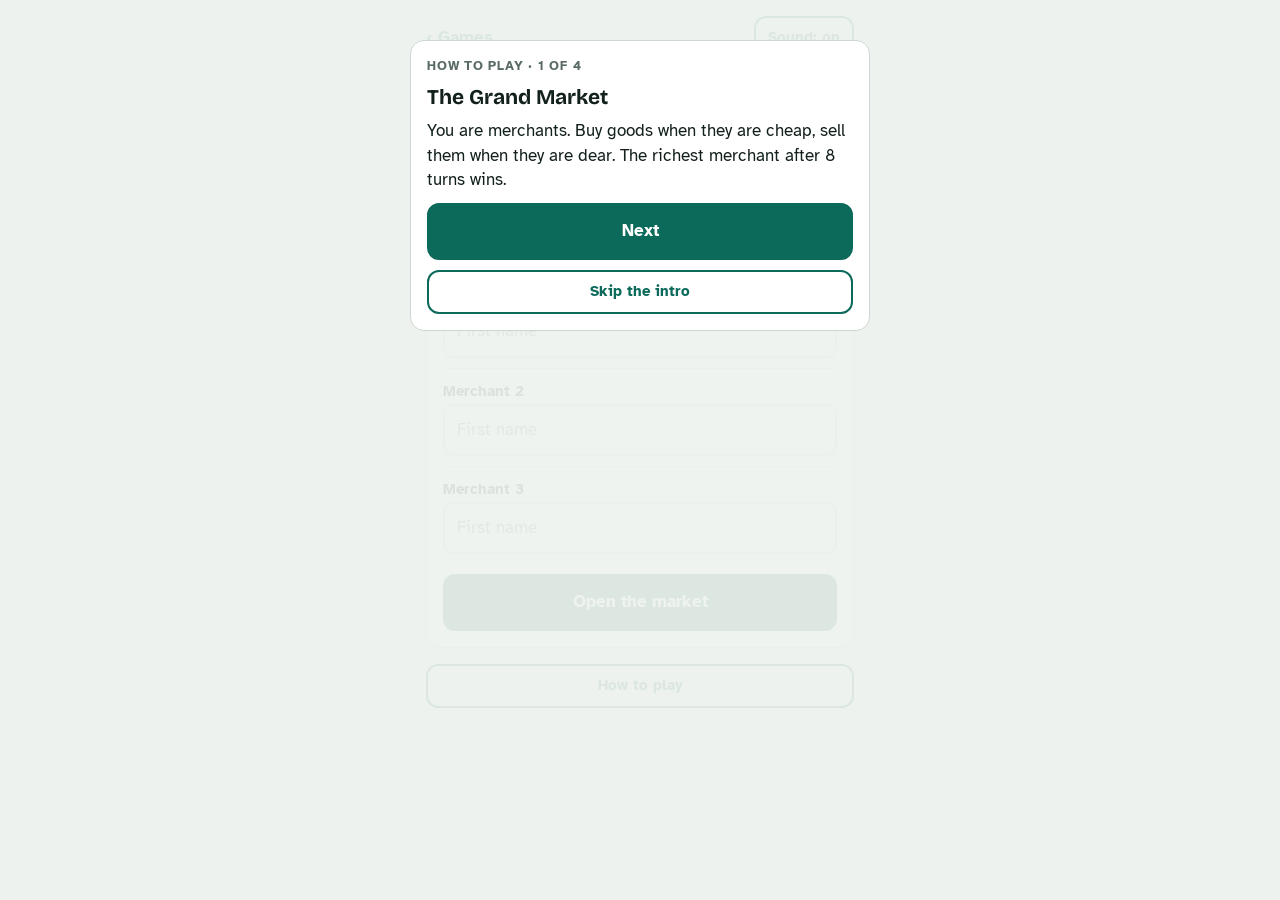
==== market.html @ 989e08fb "Add the web companion: The Lost Temple, Save the Village, The Grand Market Co-Authored-By: Claude Fa" ====
<!DOCTYPE html><html lang="en"><head><meta charset="utf-8"><meta name="viewport" content="width=device-width, initial-scale=1"><title>The Grand Market</title><link href="https://fonts.googleapis.com/css2?family=Atkinson+Hyperlegible:wght@400;700&family=Bricolage+Grotesque:opsz,wght@12..96,600;12..96,800&display=swap" rel="stylesheet"><link rel="stylesheet" href="shared.css">
<style>
.top button{width:auto;flex:0 0 auto}
.top a{min-height:44px;display:flex;align-items:center}
.prices{display:flex;flex-direction:column}
.prow{display:grid;grid-template-columns:44px 1fr auto 76px;gap:10px;align-items:center;padding:8px 0;border-top:1px solid var(--line)}
.prow:first-child{border-top:0}
.badge{width:44px;height:44px;border-radius:10px;border:2px solid var(--ink);display:flex;align-items:center;justify-content:center;font-family:var(--display);font-weight:800;font-size:22px}
.gname{font-weight:700}
.prow .pill{justify-self:end;text-align:center;min-width:64px}
.stat{display:flex;justify-content:space-between;align-items:baseline;gap:10px}
.cargo{display:flex;flex-wrap:wrap;gap:6px}
.qty{display:flex;flex-wrap:wrap;gap:8px}
.qty button{flex:1 1 44px;min-width:44px;min-height:48px;padding:8px}
.goodbtn{display:flex;justify-content:space-between;align-items:center;gap:6px;text-align:left}
.goodbtn span:last-child{font-family:var(--display);font-size:20px}
.write{border:2px dashed var(--line);border-radius:10px;padding:8px 10px;font-weight:700}
.arrow{font-family:var(--display);font-weight:800;font-size:24px;font-variant-numeric:tabular-nums}
.rank{display:flex;justify-content:space-between;align-items:baseline;gap:10px}
.rank .num{color:var(--ink)}
.rank.first .num,.rank.first h3{color:var(--gold)}
.foot{display:flex;flex-direction:column;gap:10px}
[hidden]{display:none!important}
</style></head><body><main class="wrap">

<div class="top"><a href="index.html">&lsaquo; Games</a><button class="ghost small" data-mute>Sound: on</button></div>
<h1>The Grand Market</h1>

<!-- 1. Setup -->
<section class="view on" id="v-setup">
  <div class="card">
    <p class="eyebrow">Getting ready</p>
    <h2>How many merchants?</h2>
    <div class="row" id="count">
      <button class="ghost" data-n="2">2</button><button class="ghost on" data-n="3">3</button><button class="ghost" data-n="4">4</button>
    </div>
    <p class="muted small" id="finn-note" hidden>With 2 players, the phone plays a third merchant: Old Finn.</p>
    <div id="names" class="list"></div>
    <button id="go">Open the market</button>
  </div>
</section>

<!-- Pass the phone (used before every private screen) -->
<section class="view" id="v-pass">
  <div class="card goldbox">
    <p class="eyebrow" id="pass-eye"></p>
    <h2 id="pass-title"></h2>
    <p id="pass-text"></p>
    <button id="pass-btn"></button>
  </div>
</section>

<!-- Secret contract, read once at the start -->
<section class="view" id="v-contract">
  <div class="card">
    <p class="eyebrow" id="ct-eye"></p>
    <h2>Your secret contract</h2>
    <p id="ct-text"></p>
    <p class="muted small">Keep it secret. You can read it again on your private screen.</p>
    <button id="ct-hide">Hide and pass the phone</button>
  </div>
</section>

<!-- 2. Public prices -->
<section class="view" id="v-prices">
  <p class="turn" id="pr-turn"></p>
  <div class="card alertbox" id="pr-news" hidden>
    <p class="eyebrow">Market news</p>
    <p id="pr-news-text"></p>
  </div>
  <div class="card">
    <p class="eyebrow">Prices this turn</p>
    <div class="prices" id="pr-table"></div>
    <p class="small"><b>Copy these 4 prices into the book.</b> Everyone buys and sells at these prices this turn.</p>
  </div>
  <div class="card" id="pr-income" hidden>
    <p>Your stall earns 2 gold. The phone has added it for every merchant.</p>
  </div>
  <button id="pr-go">Start the secret orders</button>
</section>

<!-- 3. Private order screen -->
<section class="view" id="v-private">
  <p class="turn" id="pv-turn"></p>
  <div class="card">
    <div class="stat"><p class="eyebrow">Your gold</p><p class="num" id="pv-gold"></p></div>
    <div class="stat"><p class="eyebrow">Your cargo</p><p class="small muted" id="pv-room"></p></div>
    <div class="cargo" id="pv-cargo"></div>
    <button class="ghost small" id="pv-ct-btn">See my contract again</button>
    <p class="small" id="pv-ct" hidden></p>
  </div>
  <div class="card goldbox">
    <p class="eyebrow">Your private rumor</p>
    <p id="pv-rumor"></p>
    <p class="muted small" id="pv-rumor-note"></p>
  </div>
  <div class="card">
    <p class="eyebrow">Your one order this turn</p>
    <div class="row" id="pv-kind">
      <button class="ghost" data-k="B">Buy</button><button class="ghost" data-k="S">Sell</button><button class="ghost" data-k="P">Pass</button>
    </div>
    <div id="pv-step-good" hidden>
      <label id="pv-good-label"></label>
      <div class="grid2" id="pv-goods"></div>
    </div>
    <div id="pv-step-qty" hidden>
      <label>How many units?</label>
      <div class="qty" id="pv-qty"></div>
    </div>
    <p id="pv-sum" class="write" hidden></p>
    <button id="pv-lock" disabled>Lock in my order</button>
  </div>
</section>

<!-- 4. Reveal -->
<section class="view" id="v-reveal">
  <p class="turn" id="rv-turn"></p>
  <div id="rv-list" class="view on"></div>
  <p class="muted small">The phone keeps the true gold and cargo. Write the dashed line on your row in the book.</p>
  <button id="rv-go"></button>
</section>

<!-- 5. The market reacts -->
<section class="view" id="v-market">
  <p class="turn">The market reacts</p>
  <div class="card"><div class="list" id="mk-list"></div></div>
  <button id="mk-go"></button>
</section>

<!-- 6. Final -->
<section class="view" id="v-final">
  <p class="turn">The market closes</p>
  <div class="card goldbox">
    <p class="eyebrow">Final ranking</p>
    <div class="list" id="fn-rank"></div>
  </div>
  <div id="fn-detail" class="view on"></div>
  <button id="fn-card">Make the winner's card</button>
</section>

<div class="foot">
  <button class="ghost small" id="howto">How to play</button>
  <button class="ghost small" id="newgame" hidden>New game</button>
</div>

</main><script src="shared.js"></script><script>
(function(){
"use strict";
var $=GN.$, $$=GN.$$, esc=GN.esc;

/* ---------- Rules: every number of the game lives here ---------- */
var RULES={turns:8, startGold:12, income:2, cargoMax:6, buyMax:3, priceMin:1, priceMax:9,
           startLow:3, startHigh:6, bonus:10, need:3, newsChance:0.45, shock:2, rumorTruth:0.75, pressureCap:2};
var GOODS=[{k:'P',name:'Pepper'},{k:'S',name:'Silk'},{k:'T',name:'Tea'},{k:'W',name:'Wool'}];
var KEYS=GOODS.map(function(g){return g.k});
var NAME={};GOODS.forEach(function(g){NAME[g.k]=g.name});
var NEWS_UP=['A ship sank: {g} will be rare next turn.','A storm closed the mountain road: {g} will be rare next turn.','The queen ordered a feast: everyone will want {g} next turn.'];
var NEWS_DOWN=['A big caravan is coming: there will be lots of {g} next turn.','Three ships are sailing in, full of {g}.','A great harvest: {g} will be easy to find next turn.'];
var HOWTO=[
 'You are merchants. Buy goods when they are cheap, sell them when they are dear. The richest merchant after 8 turns wins.',
 'Each turn, the phone shows the 4 prices to everyone. Copy them into the price table in the book and look for trends.',
 'Then the phone goes around. In secret, each merchant reads a private rumor and picks <b>one</b> order: Buy, Sell or Pass.',
 'All orders are revealed together. Then the market reacts: goods that were bought get dearer, goods that were sold get cheaper.'];

var G=null;        /* the game state, kept in memory only */
var count=3;

/* ---------- small helpers ---------- */
function show(id){$$('main>section.view').forEach(function(v){v.classList.toggle('on',v.id===id)});window.scrollTo(0,0)}
function clamp(v,a,b){return Math.max(a,Math.min(b,v))}
function emptyHold(){var o={};KEYS.forEach(function(k){o[k]=0});return o}
function held(p){return KEYS.reduce(function(s,k){return s+p.cargo[k]},0)}
function units(n){return n+(n===1?' unit':' units')}
function signed(n){return (n>0?'+':'')+n}
function cargoText(p){var a=KEYS.filter(function(k){return p.cargo[k]>0}).map(function(k){return p.cargo[k]+' '+NAME[k]});return a.length?a.join(', '):'empty'}
function cargoShort(p){var a=KEYS.filter(function(k){return p.cargo[k]>0}).map(function(k){return p.cargo[k]+k});return a.length?a.join(' '):'empty'}
function contractText(c){return c==='MIX'
  ?'End the game with at least one unit of three different goods in your cargo: +'+RULES.bonus+' gold.'
  :'End the game with at least '+RULES.need+' units of '+NAME[c]+' in your cargo: +'+RULES.bonus+' gold.'}
function contractMet(p){if(!p.contract)return false;
  if(p.contract==='MIX')return KEYS.filter(function(k){return p.cargo[k]>0}).length>=3;
  return p.cargo[p.contract]>=RULES.need}
function maxBuy(p,k){return Math.max(0,Math.min(RULES.buyMax,RULES.cargoMax-held(p),Math.floor(p.gold/G.price[k])))}
function humans(){return G.players.filter(function(p){return !p.bot})}

/* pass-the-phone screen */
function pass(eye,title,text,label,fn){$('#pass-eye').textContent=eye;$('#pass-title').textContent=title;$('#pass-text').textContent=text;
  var b=$('#pass-btn');b.textContent=label;b.onclick=function(){GN.beep('tap');fn()};show('v-pass')}

/* ---------- setup ---------- */
function drawNames(){var old=$$('#names input').map(function(i){return i.value});var h='';
  for(var i=0;i<count;i++)h+='<div><label for="n'+i+'">Merchant '+(i+1)+'</label><input type="text" id="n'+i+'" maxlength="12" autocomplete="off" placeholder="First name" value="'+esc(old[i]||'')+'"></div>';
  $('#names').innerHTML=h;$('#finn-note').hidden=count!==2;
  $$('#count button').forEach(function(b){b.classList.toggle('on',+b.dataset.n===count)})}
$$('#count button').forEach(function(b){b.onclick=function(){count=+b.dataset.n;GN.beep('tap');drawNames()}});

function newPlayer(name,bot,contract){return {name:name,bot:bot,gold:RULES.startGold,cargo:emptyHold(),cost:emptyHold(),contract:contract}}
$('#go').onclick=function(){GN.wake();GN.beep('tap');
  var contracts=GN.sample(KEYS.concat(['MIX']),count),players=[];
  for(var i=0;i<count;i++){var n=$('#n'+i).value.trim()||('Merchant '+(i+1));players.push(newPlayer(n,false,contracts[i]))}
  if(count===2)players.push(newPlayer('Old Finn',true,null));
  var price={};KEYS.forEach(function(k){price[k]=RULES.startLow+GN.rnd(RULES.startHigh-RULES.startLow+1)});
  G={players:players,turn:0,price:price,prev:null,next:null,news:null,orders:[],reasons:[]};
  $('#newgame').hidden=false;readContract(0)};

function readContract(i){var hs=humans();
  if(i>=hs.length){pass('All set','Put the phone in the middle','Everyone knows their secret contract. Open the book at the Grand Market page.','Show the first prices',startTurn);return}
  var p=hs[i];
  pass('Secret contract','Pass the phone to '+p.name,'Only '+p.name+' may look at the next screen.','I am '+p.name+': reveal my contract',function(){
    $('#ct-eye').textContent=p.name;$('#ct-text').textContent=contractText(p.contract);
    $('#ct-hide').onclick=function(){GN.beep('tap');readContract(i+1)};show('v-contract')})}

/* ---------- market engine ---------- */
/* the market's own mood for one good: prices drift, and bounce back from the edges */
function mood(price){if(price<=2)return GN.pick([0,1,1,2]);if(price>=8)return GN.pick([0,-1,-1,-2]);return GN.pick([-2,-1,-1,0,0,1,1,2])}

/* decided at the START of a turn, so that news and rumors can talk about it */
function planNextTurn(){var plan={mood:{},shock:emptyHold(),news:null,rumors:[]};
  if(G.turn>=RULES.turns)return plan;
  KEYS.forEach(function(k){plan.mood[k]=mood(G.price[k])});
  if(Math.random()<RULES.newsChance){var k=GN.pick(KEYS),up=Math.random()<0.5;plan.shock[k]=up?RULES.shock:-RULES.shock;
    plan.news={k:k,up:up,text:GN.pick(up?NEWS_UP:NEWS_DOWN).replace('{g}',NAME[k])}}
  /* one rumor per human, about different goods when possible, never about the good in the news */
  var pool=KEYS.filter(function(k){return !plan.news||k!==plan.news.k}),hs=humans(),goods=GN.sample(pool,hs.length);
  while(goods.length<hs.length)goods.push(GN.pick(pool));
  hs.forEach(function(p,i){var k=goods[i],own=plan.mood[k]+plan.shock[k],truth=own>0?1:own<0?-1:0,said=truth;
    if(Math.random()>=RULES.rumorTruth)said=GN.pick([-1,0,1].filter(function(x){return x!==truth}));
    plan.rumors.push({k:k,dir:said})});
  return plan}

function startTurn(){G.turn++;
  if(G.turn>1)G.players.forEach(function(p){p.gold+=RULES.income});
  G.next=planNextTurn();G.orders=[];drawPrices();
  GN.beep(G.next.news?'alarm':'tap');show('v-prices')}

function drawPrices(){$('#pr-turn').textContent='Turn '+G.turn+' of '+RULES.turns;
  $('#pr-table').innerHTML=GOODS.map(function(g){var p=G.price[g.k],d=G.prev?p-G.prev[g.k]:null;
    var pill=d===null?'<span class="pill">start</span>':d>0?'<span class="pill good">&#9650; '+signed(d)+'</span>':d<0?'<span class="pill bad">&#9660; '+d+'</span>':'<span class="pill">same</span>';
    return '<div class="prow"><span class="badge">'+g.k+'</span><span class="gname">'+g.name+'</span><span class="num">'+p+'</span>'+pill+'</div>'}).join('');
  var n=G.next.news;$('#pr-news').hidden=!n;
  if(n)$('#pr-news-text').textContent=n.text+' Its price will '+(n.up?'jump':'fall')+' by '+RULES.shock+'.';
  $('#pr-income').hidden=G.turn===1;
  $('#pr-go').textContent=G.turn===RULES.turns?'Start the last secret orders':'Start the secret orders'}
$('#pr-go').onclick=function(){askOrder(0)};

/* ---------- secret orders ---------- */
var draft=null,current=null;
function askOrder(i){var hs=humans();
  if(i>=hs.length){pass('Orders are in','Put the phone in the middle','Every merchant has locked in an order. Ready?','Reveal all the orders',reveal);return}
  var p=hs[i];
  pass('Turn '+G.turn+' · secret order','Pass the phone to '+p.name,'Only '+p.name+' may look at the next screen.','I am '+p.name+': show my screen',function(){drawPrivate(p,i)})}

function drawPrivate(p,i){current={p:p,i:i};draft={k:null,good:null,q:0};
  $('#pv-turn').textContent=p.name+' · turn '+G.turn+' of '+RULES.turns;
  $('#pv-gold').textContent=p.gold;
  $('#pv-room').textContent=held(p)+' of '+RULES.cargoMax+' used';
  $('#pv-cargo').innerHTML=held(p)?KEYS.filter(function(k){return p.cargo[k]>0}).map(function(k){return '<span class="pill">'+p.cargo[k]+' '+NAME[k]+'</span>'}).join(''):'<span class="muted small">Your cargo is empty.</span>';
  $('#pv-ct').hidden=true;$('#pv-ct').textContent=contractText(p.contract);$('#pv-ct-btn').textContent='See my contract again';
  var r=G.next.rumors[i];
  if(r){$('#pv-rumor').textContent='"'+NAME[r.k]+(r.dir>0?' should climb next turn."':r.dir<0?' should drop next turn."':' should stay calm next turn."');
    $('#pv-rumor-note').textContent='Rumors are right about 3 times out of 4. Orders can still push the price.'}
  else{$('#pv-rumor').textContent='No rumor: this is the last turn.';
    $('#pv-rumor-note').textContent='Goods you still hold after this turn sell for half price, rounded down.'}
  var canBuy=KEYS.some(function(k){return maxBuy(p,k)>0}),canSell=held(p)>0;
  $$('#pv-kind button').forEach(function(b){b.disabled=(b.dataset.k==='B'&&!canBuy)||(b.dataset.k==='S'&&!canSell)});
  drawDraft();show('v-private')}

function drawDraft(){var p=current.p,d=draft;
  $$('#pv-kind button').forEach(function(b){b.classList.toggle('on',b.dataset.k===d.k)});
  var trade=d.k==='B'||d.k==='S';
  $('#pv-step-good').hidden=!trade;$('#pv-step-qty').hidden=!(trade&&d.good);
  if(trade){$('#pv-good-label').textContent=d.k==='B'?'Buy which good?':'Sell which good?';
    $('#pv-goods').innerHTML=GOODS.map(function(g){var ok=d.k==='B'?maxBuy(p,g.k)>0:p.cargo[g.k]>0;
      return '<button class="ghost small goodbtn'+(d.good===g.k?' on':'')+'" data-g="'+g.k+'"'+(ok?'':' disabled')+'><span>'+g.name+'</span><span>'+G.price[g.k]+'</span></button>'}).join('');
    $$('#pv-goods button').forEach(function(b){b.onclick=function(){d.good=b.dataset.g;d.q=0;GN.beep('tap');drawDraft()}})}
  if(trade&&d.good){var max=d.k==='B'?maxBuy(p,d.good):p.cargo[d.good],top=d.k==='B'?RULES.buyMax:p.cargo[d.good],h='';
    for(var q=1;q<=top;q++)h+='<button class="ghost'+(d.q===q?' on':'')+'" data-q="'+q+'"'+(q>max?' disabled':'')+'>'+q+'</button>';
    $('#pv-qty').innerHTML=h;
    $$('#pv-qty button').forEach(function(b){b.onclick=function(){d.q=+b.dataset.q;GN.beep('tap');drawDraft()}})}
  var ready=d.k==='P'||(trade&&d.good&&d.q>0),sum=$('#pv-sum');sum.hidden=!ready;
  if(ready)sum.textContent=d.k==='P'?'Pass: you keep your gold and your cargo.'
    :(d.k==='B'?'Buy ':'Sell ')+units(d.q)+' of '+NAME[d.good]+' for '+d.q*G.price[d.good]+' gold.';
  $('#pv-lock').disabled=!ready}
$$('#pv-kind button').forEach(function(b){b.onclick=function(){draft={k:b.dataset.k,good:null,q:0};GN.beep('tap');drawDraft()}});
$('#pv-ct-btn').onclick=function(){var t=$('#pv-ct');t.hidden=!t.hidden;this.textContent=t.hidden?'See my contract again':'Hide my contract'};
$('#pv-lock').onclick=function(){G.orders[G.players.indexOf(current.p)]=draft.k==='P'?null:{k:draft.k,good:draft.good,q:draft.q};
  GN.beep('tap');askOrder(current.i+1)};

/* Old Finn: sells at 6 or more, buys the cheapest good at 4 or less, sometimes just naps */
function finnOrder(p){if(Math.random()<0.15)return null;
  var mine=KEYS.filter(function(k){return p.cargo[k]>0}),best=function(a,f){return a.reduce(function(x,y){return f(y)>f(x)?y:x})};
  if(G.turn===RULES.turns&&mine.length){var v=best(mine,function(k){return p.cargo[k]*G.price[k]});return {k:'S',good:v,q:p.cargo[v]}}
  var dear=mine.filter(function(k){return G.price[k]>=6});
  if(dear.length){var s=best(dear,function(k){return G.price[k]});return {k:'S',good:s,q:p.cargo[s]}}
  var low=Math.min.apply(null,KEYS.map(function(k){return G.price[k]}));
  if(low<=4&&G.turn<RULES.turns){var b=GN.pick(KEYS.filter(function(k){return G.price[k]===low})),q=Math.min(GN.pick([2,3]),maxBuy(p,b));
    if(q>0)return {k:'B',good:b,q:q}}
  return null}

/* ---------- reveal: all orders run at this turn's prices ---------- */
function reveal(){var profitSale=false,html='';
  G.players.forEach(function(p,i){if(p.bot)G.orders[i]=finnOrder(p)});
  G.players.forEach(function(p,i){var o=G.orders[i],line,extra='';
    if(!o){line='Pass'}
    else{var total=o.q*G.price[o.good];
      if(o.k==='B'){p.gold-=total;p.cargo[o.good]+=o.q;p.cost[o.good]+=total;line='Buys '+units(o.q)+' of '+NAME[o.good]+' for '+total+' gold'}
      else{var paid=Math.round(p.cost[o.good]*o.q/p.cargo[o.good]),gain=total-paid;p.gold+=total;p.cargo[o.good]-=o.q;p.cost[o.good]-=paid;
        line='Sells '+units(o.q)+' of '+NAME[o.good]+' for '+total+' gold';
        extra=gain>0?' <span class="pill good">profit '+signed(gain)+'</span>':gain<0?' <span class="pill bad">loss '+gain+'</span>':'';
        if(gain>0&&!p.bot)profitSale=true}}
    html+='<div class="card"><p class="eyebrow">'+esc(p.name)+(p.bot?' · played by the phone':'')+'</p><h3>'+line+extra+'</h3>'+
      '<p class="write">Write: Gold '+p.gold+' · Cargo '+cargoShort(p)+'</p></div>'});
  $('#rv-turn').textContent='Turn '+G.turn+' · all orders';$('#rv-list').innerHTML=html;
  $('#rv-go').textContent=G.turn===RULES.turns?'Close the market and count the gold':'See how the market reacts';
  GN.beep(profitSale?'good':'tap');show('v-reveal')}
$('#rv-go').onclick=function(){GN.beep('tap');if(G.turn===RULES.turns)finish();else react()};

/* ---------- the market reacts ---------- */
function react(){var buys=emptyHold(),sells=emptyHold(),next={},html='';
  G.orders.forEach(function(o){if(o)(o.k==='B'?buys:sells)[o.good]++});
  GOODS.forEach(function(g){var k=g.k,b=buys[k],s=sells[k],push=clamp(b-s,-RULES.pressureCap,RULES.pressureCap),m=G.next.mood[k],sh=G.next.shock[k];
    var raw=G.price[k]+m+sh+push,p=clamp(raw,RULES.priceMin,RULES.priceMax),d=p-G.price[k],why=[];
    var who=function(n){return n+(n===1?' merchant':' merchants')};
    if(b&&s)why.push(who(b)+' bought and '+who(s)+' sold '+g.name+': '+(push>0?'the buyers push it up ('+signed(push)+')':push<0?'the sellers push it down ('+push+')':'they cancel out'));
    else if(b)why.push(who(b)+' bought '+g.name+': the price climbs ('+signed(push)+')');
    else if(s)why.push(who(s)+' sold '+g.name+': the price drops ('+push+')');
    else why.push('Nobody traded '+g.name);
    if(sh)why.push('the news came true ('+signed(sh)+')');
    why.push(m>0?'the market feels lively ('+signed(m)+')':m<0?'the market feels sleepy ('+m+')':'the market stays calm (0)');
    if(raw!==p)why.push('prices never go '+(raw>p?'above '+RULES.priceMax:'below '+RULES.priceMin));
    next[k]=p;
    html+='<div><div class="stat"><span class="gname"><span class="pill">'+k+'</span> '+g.name+'</span><span class="arrow">'+G.price[k]+' &rarr; '+p+
      ' <span class="pill '+(d>0?'good':d<0?'bad':'')+'">'+(d===0?'same':signed(d))+'</span></span></div><p class="small muted">'+why.join(', ')+'.</p></div>'});
  G.prev=G.price;G.price=next;$('#mk-list').innerHTML=html;$('#mk-go').textContent='Start turn '+(G.turn+1);show('v-market')}
$('#mk-go').onclick=function(){startTurn()};

/* ---------- end of the game ---------- */
function finish(){var rows=G.players.map(function(p){
    var sale=KEYS.reduce(function(s,k){return s+p.cargo[k]*Math.floor(G.price[k]/2)},0),ok=contractMet(p),bonus=ok?RULES.bonus:0;
    return {p:p,gold:p.gold,sale:sale,ok:ok,bonus:bonus,total:p.gold+sale+bonus}});
  rows.sort(function(a,b){return b.total-a.total});
  var top=rows[0].total,winners=rows.filter(function(r){return r.total===top});
  $('#fn-rank').innerHTML=rows.map(function(r){var first=r.total===top;
    return '<div class="rank'+(first?' first':'')+'"><h3>'+(first?'1':rows.filter(function(x){return x.total>r.total}).length+1)+'. '+esc(r.p.name)+'</h3><span class="num">'+r.total+'</span></div>'}).join('');
  $('#fn-detail').innerHTML=rows.map(function(r){var p=r.p;
    return '<div class="card"><p class="eyebrow">'+esc(p.name)+'</p><div class="list">'+
      '<div class="stat"><span>Gold after turn 8</span><b>'+r.gold+'</b></div>'+
      '<div class="stat"><span>Cargo sold at half price<br><span class="muted small">'+cargoText(p)+'</span></span><b>'+signed(r.sale)+'</b></div>'+
      '<div class="stat"><span>'+(p.contract?'Contract '+(r.ok?'done':'missed')+'<br><span class="muted small">'+contractText(p.contract)+'</span>':'No contract for Old Finn')+'</span><b>'+signed(r.bonus)+'</b></div>'+
      '<div class="stat"><b>Final gold</b><span class="num">'+r.total+'</span></div></div></div>'}).join('');
  var names=winners.map(function(r){return r.p.name});
  $('#fn-card').onclick=function(){GN.card({game:'The Grand Market',
    headline:winners.length>1?names.join(' and ')+' share the market!':names[0]+' rules the market!',
    rows:rows.map(function(r){return {name:r.p.name,score:r.total}}),unit:'gold',note:'8 turns of buying low and selling high.'})};
  GN.beep('good');show('v-final')}

/* ---------- footer ---------- */
$('#howto').onclick=function(){GN.howto('The Grand Market',HOWTO)};
GN.confirmBtn($('#newgame'),'Tap again to start over',function(){G=null;$('#newgame').hidden=true;drawNames();show('v-setup')});

drawNames();GN.wake();GN.howto('The Grand Market',HOWTO);
})();
</script></body></html>
---- shared.css ----
/* Game Night in a Book - companion. One phone column, one main action per screen, big numbers readable at arm's length. */
:root{
  --paper:#eef2ee; --card:#ffffff; --ink:#13211d; --muted:#5a6a64; --line:#cdd6d0;
  --accent:#0c6a5b; --accent-ink:#ffffff; --alert:#b3261e; --gold:#b97c00;
  --display:"Bricolage Grotesque","Trebuchet MS",sans-serif;
  --body:"Atkinson Hyperlegible","Verdana",sans-serif;
  color-scheme:light;
}
@media (prefers-color-scheme:dark){
  :root:not([data-theme="light"]){--paper:#0f1916;--card:#182521;--ink:#e9f0ec;--muted:#9fb0a9;--line:#2d3f39;--accent:#3fc2a9;--accent-ink:#06211b;--alert:#ff8a80;--gold:#f0b83c;color-scheme:dark}
}
:root[data-theme="dark"]{--paper:#0f1916;--card:#182521;--ink:#e9f0ec;--muted:#9fb0a9;--line:#2d3f39;--accent:#3fc2a9;--accent-ink:#06211b;--alert:#ff8a80;--gold:#f0b83c;color-scheme:dark}
*{box-sizing:border-box}
html,body{margin:0}
body{background:var(--paper);color:var(--ink);font-family:var(--body);font-size:17px;line-height:1.45}
main.wrap{max-width:460px;margin:0 auto;padding:16px 16px 48px;display:flex;flex-direction:column;gap:16px}
h1,h2,h3{font-family:var(--display);margin:0;text-wrap:balance;line-height:1.1}
h1{font-size:30px;font-weight:800} h2{font-size:21px;font-weight:700} h3{font-size:17px;font-weight:700}
p{margin:0}
.muted{color:var(--muted)} .small{font-size:15px}
.view{display:none;flex-direction:column;gap:16px} .view.on{display:flex}
.top{display:flex;align-items:center;justify-content:space-between;gap:12px}
.top a{color:var(--accent);font-weight:700;text-decoration:none;padding:8px 0}
.card{background:var(--card);border:1px solid var(--line);border-radius:14px;padding:16px;display:flex;flex-direction:column;gap:10px}
.card.alertbox{border-color:var(--alert)} .card.alertbox .eyebrow{color:var(--alert)}
.card.goldbox{border-color:var(--gold)} .card.goldbox .eyebrow{color:var(--gold)}
.eyebrow{font-size:13px;letter-spacing:.06em;text-transform:uppercase;color:var(--muted);font-weight:700}
button,.btn{font:inherit;font-weight:700;border-radius:12px;border:2px solid var(--accent);background:var(--accent);color:var(--accent-ink);padding:14px 16px;min-height:52px;cursor:pointer;text-align:center;text-decoration:none;display:block;width:100%}
button.ghost,.btn.ghost{background:transparent;color:var(--accent)}
button.small{min-height:44px;padding:8px 12px;font-size:15px}
button.on{background:var(--gold);border-color:var(--gold);color:#1b1300}
button:focus-visible,a:focus-visible,input:focus-visible,select:focus-visible{outline:3px solid var(--gold);outline-offset:2px}
button[disabled]{opacity:.4;cursor:default}
input[type=text],input[type=number],select{font:inherit;width:100%;padding:12px;border-radius:10px;border:2px solid var(--line);background:var(--card);color:var(--ink)}
label{font-weight:700;font-size:15px}
.row{display:flex;gap:10px;align-items:stretch;flex-wrap:wrap} .row>*{flex:1 1 90px}
.grid2{display:grid;grid-template-columns:1fr 1fr;gap:10px}
.turn{font-family:var(--display);font-size:22px;font-weight:800}
.big{font-family:var(--display);font-weight:800;font-size:56px;line-height:1;font-variant-numeric:tabular-nums}
.num{font-family:var(--display);font-weight:800;font-size:34px;line-height:1;font-variant-numeric:tabular-nums}
.pill{display:inline-block;border:1.5px solid var(--line);border-radius:999px;padding:2px 10px;font-size:14px;font-weight:700}
.pill.bad{border-color:var(--alert);color:var(--alert)} .pill.good{border-color:var(--accent);color:var(--accent)}
.dice{display:flex;gap:12px;flex-wrap:wrap}
.die{width:64px;height:64px;min-height:0;border-radius:14px;border:2px solid var(--ink);background:var(--card);padding:9px;display:grid;grid-template-columns:repeat(3,1fr);grid-template-rows:repeat(3,1fr);gap:2px}
.die i{border-radius:50%} .die i.p{background:var(--ink)}
.die.used{opacity:.3} .die.pick{border-color:var(--gold);border-width:4px;padding:7px}
.list{display:flex;flex-direction:column}
.list>*{padding:10px 0;border-top:1px solid var(--line)} .list>*:first-child{border-top:0}
.overlay{position:fixed;inset:0;background:color-mix(in srgb,var(--paper) 92%,transparent);display:none;z-index:20;overflow:auto;padding:16px}
.overlay.on{display:block}
.overlay>.card{max-width:460px;margin:24px auto}
canvas.cardcanvas{width:100%;height:auto;border-radius:12px;border:1px solid var(--line)}
.check{display:flex;gap:10px;align-items:center;font-weight:700} .check input{width:26px;height:26px}
.err{color:var(--alert);font-weight:700}
@media (prefers-reduced-motion:no-preference){.pop{animation:pop .25s ease-out}@keyframes pop{from{transform:scale(.92)}to{transform:scale(1)}}}
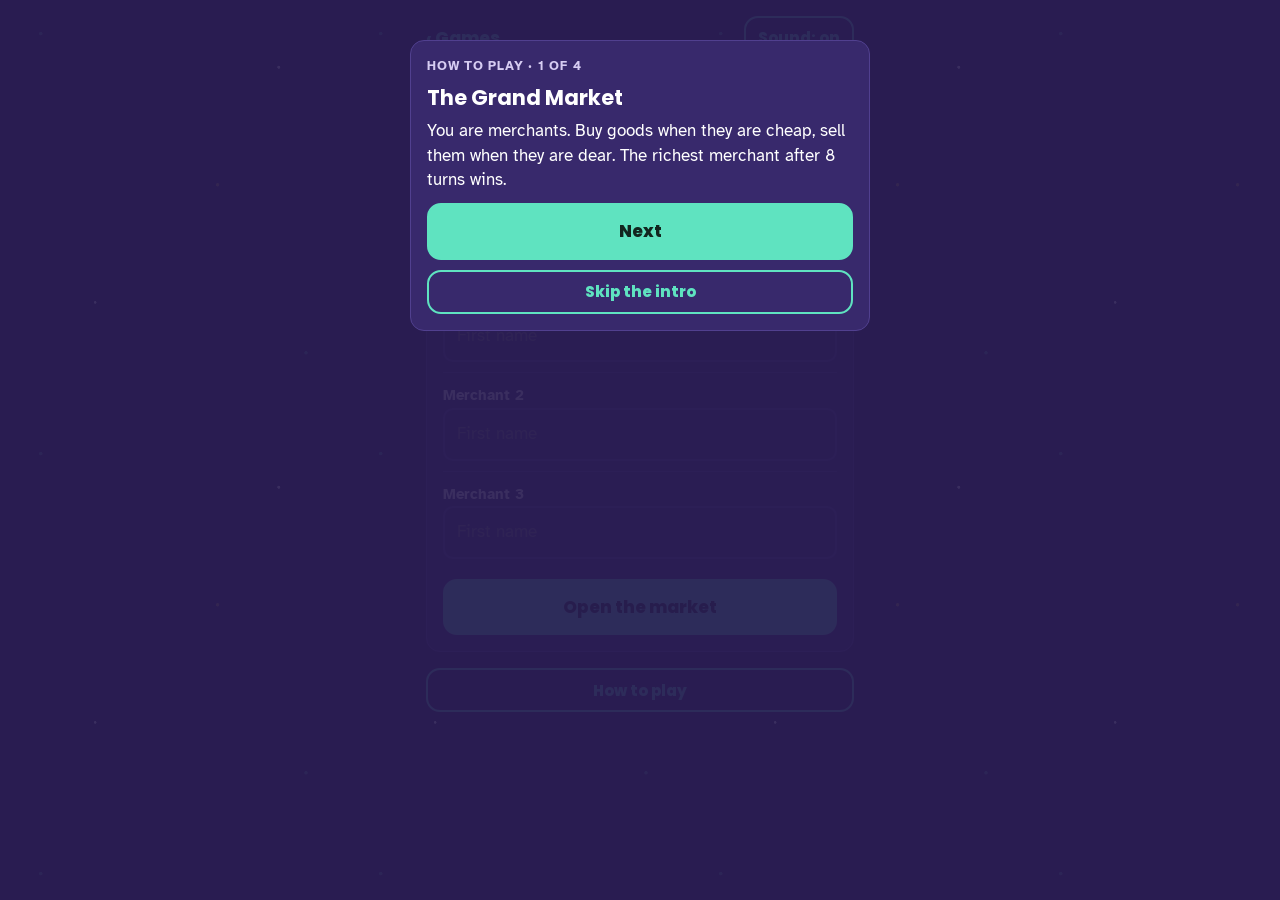
==== commit 341c2636: "Apply the book's look to the three games, with one color theme per game Co-Authored-By: Claude Fable" ====
--- a/market.html
+++ b/market.html
@@ -21,7 +21,7 @@
 .rank.first .num,.rank.first h3{color:var(--gold)}
 .foot{display:flex;flex-direction:column;gap:10px}
 [hidden]{display:none!important}
-</style></head><body><main class="wrap">
+</style></head><body class="g-market"><main class="wrap">
 
 <div class="top"><a href="index.html">&lsaquo; Games</a><button class="ghost small" data-mute>Sound: on</button></div>
 <h1>The Grand Market</h1>
--- a/shared.css
+++ b/shared.css
@@ -1,34 +1,39 @@
+@import url("https://fonts.googleapis.com/css2?family=Poppins:ital,wght@0,500;0,700;0,800;1,700&family=Atkinson+Hyperlegible:wght@400;700&display=swap");
 /* Game Night in a Book - companion. One phone column, one main action per screen, big numbers readable at arm's length. */
 :root{
-  --paper:#eef2ee; --card:#ffffff; --ink:#13211d; --muted:#5a6a64; --line:#cdd6d0;
-  --accent:#0c6a5b; --accent-ink:#ffffff; --alert:#b3261e; --gold:#b97c00;
-  --display:"Bricolage Grotesque","Trebuchet MS",sans-serif;
+  /* Charte du livre : nuit, soleil, corail. Chaque jeu garde la charte et change de teinte et d'accent. */
+  --paper:#1b1f4b; --card:#262b66; --ink:#ffffff; --muted:#c9cdf0; --line:#3a4083;
+  --accent:#ffd23f; --accent-ink:#1b1f4b; --alert:#ff7a70; --gold:#ff5a4e;
+  --die-bg:#ffffff; --die-ink:#1b1f4b;
+  --display:"Poppins","Trebuchet MS",sans-serif;
   --body:"Atkinson Hyperlegible","Verdana",sans-serif;
-  color-scheme:light;
+  color-scheme:dark;
 }
-@media (prefers-color-scheme:dark){
-  :root:not([data-theme="light"]){--paper:#0f1916;--card:#182521;--ink:#e9f0ec;--muted:#9fb0a9;--line:#2d3f39;--accent:#3fc2a9;--accent-ink:#06211b;--alert:#ff8a80;--gold:#f0b83c;color-scheme:dark}
-}
-:root[data-theme="dark"]{--paper:#0f1916;--card:#182521;--ink:#e9f0ec;--muted:#9fb0a9;--line:#2d3f39;--accent:#3fc2a9;--accent-ink:#06211b;--alert:#ff8a80;--gold:#f0b83c;color-scheme:dark}
+/* The Lost Temple : nuit indigo, lumière de torche */
+body.g-temple{--paper:#1b1f4b;--card:#262b66;--line:#3a4083;--muted:#c9cdf0;--accent:#ffd23f;--accent-ink:#1b1f4b;--alert:#ff7a70;--gold:#ff5a4e}
+/* Save the Village : nuit verte de campagne, feu corail */
+body.g-village{--paper:#14313a;--card:#1d4450;--line:#2f6170;--muted:#c3e0e3;--accent:#ff5a4e;--accent-ink:#ffffff;--alert:#ffb347;--gold:#ffd23f}
+/* The Grand Market : nuit pourpre de port, menthe des épices */
+body.g-market{--paper:#2a1d52;--card:#38296c;--line:#51408f;--muted:#d6ccf2;--accent:#5fe3c0;--accent-ink:#12261f;--alert:#ff7a70;--gold:#ffd23f}
 *{box-sizing:border-box}
 html,body{margin:0}
-body{background:var(--paper);color:var(--ink);font-family:var(--body);font-size:17px;line-height:1.45}
+body{background-color:var(--paper);background-image:radial-gradient(circle at 12% 8%,color-mix(in srgb,var(--accent) 55%,transparent) 0 1.5px,transparent 2px),radial-gradient(circle at 82% 16%,#fff 0 1.2px,transparent 1.8px),radial-gradient(circle at 64% 44%,color-mix(in srgb,var(--gold) 60%,transparent) 0 1.4px,transparent 2px),radial-gradient(circle at 28% 72%,#fff 0 1px,transparent 1.6px),radial-gradient(circle at 90% 84%,color-mix(in srgb,var(--accent) 55%,transparent) 0 1.4px,transparent 2px);background-size:340px 420px;color:var(--ink);font-family:var(--body);font-size:17px;line-height:1.45;min-height:100vh}
 main.wrap{max-width:460px;margin:0 auto;padding:16px 16px 48px;display:flex;flex-direction:column;gap:16px}
 h1,h2,h3{font-family:var(--display);margin:0;text-wrap:balance;line-height:1.1}
-h1{font-size:30px;font-weight:800} h2{font-size:21px;font-weight:700} h3{font-size:17px;font-weight:700}
+h1{font-size:34px;font-weight:800;color:var(--accent);letter-spacing:-.01em} h2{font-size:21px;font-weight:700} h3{font-size:17px;font-weight:700}
 p{margin:0}
 .muted{color:var(--muted)} .small{font-size:15px}
 .view{display:none;flex-direction:column;gap:16px} .view.on{display:flex}
 .top{display:flex;align-items:center;justify-content:space-between;gap:12px}
-.top a{color:var(--accent);font-weight:700;text-decoration:none;padding:8px 0}
+.top a{color:var(--accent);font-family:var(--display);font-weight:800;text-decoration:none;padding:8px 0}
 .card{background:var(--card);border:1px solid var(--line);border-radius:14px;padding:16px;display:flex;flex-direction:column;gap:10px}
 .card.alertbox{border-color:var(--alert)} .card.alertbox .eyebrow{color:var(--alert)}
 .card.goldbox{border-color:var(--gold)} .card.goldbox .eyebrow{color:var(--gold)}
 .eyebrow{font-size:13px;letter-spacing:.06em;text-transform:uppercase;color:var(--muted);font-weight:700}
-button,.btn{font:inherit;font-weight:700;border-radius:12px;border:2px solid var(--accent);background:var(--accent);color:var(--accent-ink);padding:14px 16px;min-height:52px;cursor:pointer;text-align:center;text-decoration:none;display:block;width:100%}
+button,.btn{font:inherit;font-family:var(--display);font-weight:800;border-radius:14px;border:2px solid var(--accent);background:var(--accent);color:var(--accent-ink);padding:14px 16px;min-height:52px;cursor:pointer;text-align:center;text-decoration:none;display:block;width:100%}
 button.ghost,.btn.ghost{background:transparent;color:var(--accent)}
 button.small{min-height:44px;padding:8px 12px;font-size:15px}
-button.on{background:var(--gold);border-color:var(--gold);color:#1b1300}
+button.on{background:var(--gold);border-color:var(--gold);color:#1b1f4b}
 button:focus-visible,a:focus-visible,input:focus-visible,select:focus-visible{outline:3px solid var(--gold);outline-offset:2px}
 button[disabled]{opacity:.4;cursor:default}
 input[type=text],input[type=number],select{font:inherit;width:100%;padding:12px;border-radius:10px;border:2px solid var(--line);background:var(--card);color:var(--ink)}
@@ -41,9 +46,9 @@
 .pill{display:inline-block;border:1.5px solid var(--line);border-radius:999px;padding:2px 10px;font-size:14px;font-weight:700}
 .pill.bad{border-color:var(--alert);color:var(--alert)} .pill.good{border-color:var(--accent);color:var(--accent)}
 .dice{display:flex;gap:12px;flex-wrap:wrap}
-.die{width:64px;height:64px;min-height:0;border-radius:14px;border:2px solid var(--ink);background:var(--card);padding:9px;display:grid;grid-template-columns:repeat(3,1fr);grid-template-rows:repeat(3,1fr);gap:2px}
-.die i{border-radius:50%} .die i.p{background:var(--ink)}
-.die.used{opacity:.3} .die.pick{border-color:var(--gold);border-width:4px;padding:7px}
+.die{width:64px;height:64px;min-height:0;border-radius:14px;border:2px solid var(--die-bg);background:var(--die-bg);padding:9px;display:grid;grid-template-columns:repeat(3,1fr);grid-template-rows:repeat(3,1fr);gap:2px}
+.die i{border-radius:50%} .die i.p{background:var(--die-ink)}
+.die.used{opacity:.28} .die.pick{border-color:var(--gold);border-width:4px;padding:7px}
 .list{display:flex;flex-direction:column}
 .list>*{padding:10px 0;border-top:1px solid var(--line)} .list>*:first-child{border-top:0}
 .overlay{position:fixed;inset:0;background:color-mix(in srgb,var(--paper) 92%,transparent);display:none;z-index:20;overflow:auto;padding:16px}
